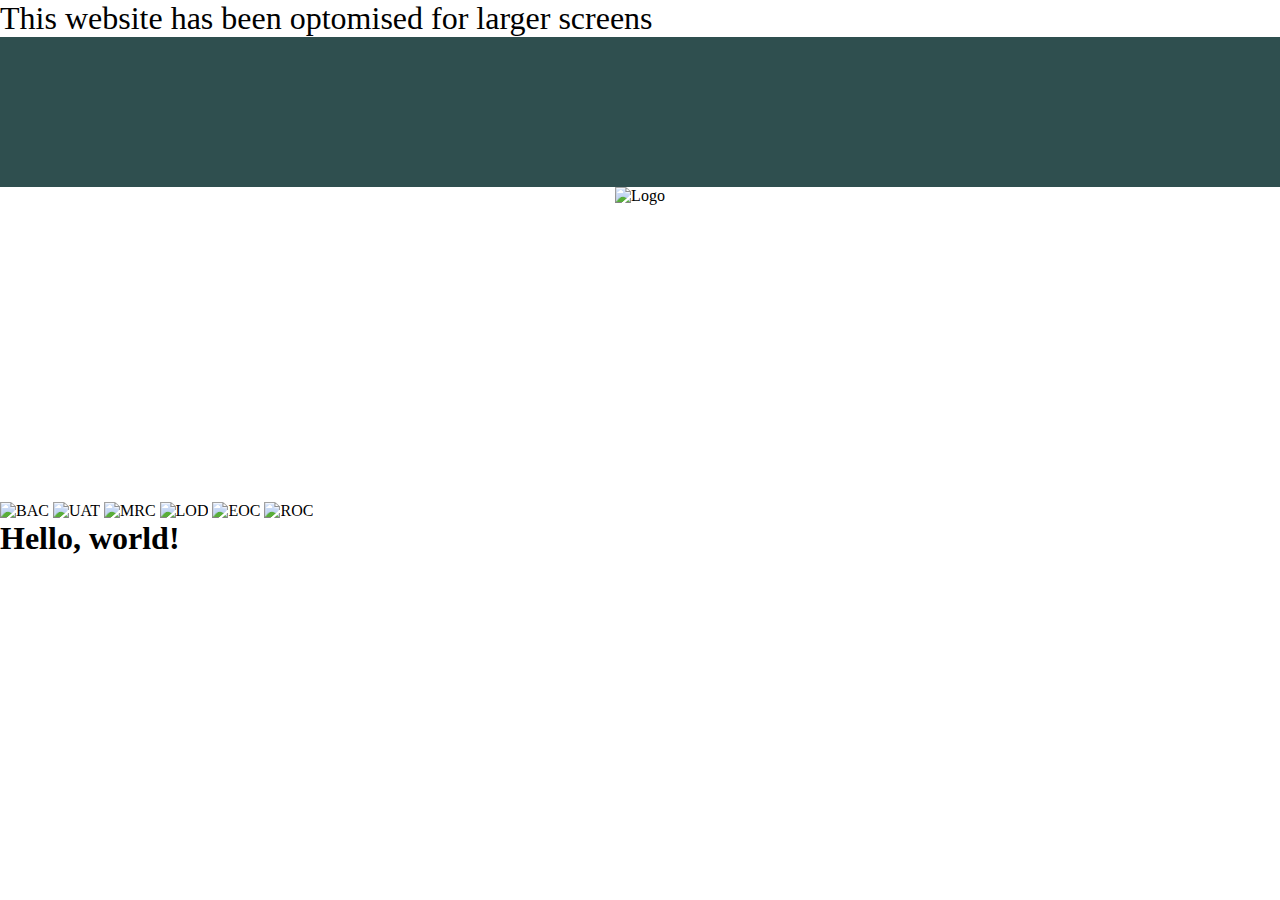
==== index.html @ a93f07cf "Add files via upload" ====
<!doctype html>
<html lang="en">
  <head>
    <meta charset="utf-8">
    <meta name="viewport" content="width=device-width, initial-scale=1">
    <title>Stempocalypse 1909</title>
    <link rel="stylesheet" href="style.css">
    <link href="https://cdn.jsdelivr.net/npm/bootstrap@5.2.0-beta1/dist/css/bootstrap.min.css" rel="stylesheet" integrity="sha384-0evHe/X+R7YkIZDRvuzKMRqM+OrBnVFBL6DOitfPri4tjfHxaWutUpFmBp4vmVor" crossorigin="anonymous">
  </head>
  <body>
    <div class="alert alert-primary d-lg-none alrt" role="alert">
        This website has been optomised for larger screens
    </div>
    <div class="nav1"></div>
    <div class="logo d-flex justify-content-center">
        <img src="Assets/main_logo.png" alt="Logo" class="logo p-7">
    </div>
    <div class="main d-flex justify-content-center">
        <img src="Assets/Bac_Main.PNG" alt="BAC" class="p-1">
        <img src="Assets/UAT_Main.PNG" alt="UAT" class="p-1">
        <img src="Assets/MRC_Main.PNG" alt="MRC" class="p-1">
        <img src="Assets/LOD_Main.PNG" alt="LOD" class="p-1">        
        <img src="Assets/EOC_Main.PNG" alt="EOC" class="p-1">
        <img src="Assets/ROC_Main.PNG" alt="ROC" class="p-1">
    </div>
    <div class="comments"></div>
    <h1>Hello, world!</h1>
    <script src="https://cdn.jsdelivr.net/npm/bootstrap@5.2.0-beta1/dist/js/bootstrap.bundle.min.js" integrity="sha384-pprn3073KE6tl6bjs2QrFaJGz5/SUsLqktiwsUTF55Jfv3qYSDhgCecCxMW52nD2" crossorigin="anonymous"></script>
    <script src="script.js"></script>
</body>
</html>
---- style.css ----
*{
    margin: 0;
    padding: 0;
}


.nav1{
    display: flex;
    width: auto;
    height: 150px;
    background-color: darkslategray;
    color: whitesmoke;
}

.alrt{
    width: auto;
    height: auto;
    position: fixed 5%;
    font-size: xx-large;
}

.logo{
    display: flex;
    margin: auto;
    margin-bottom: 15px;
    height: 300px;
}
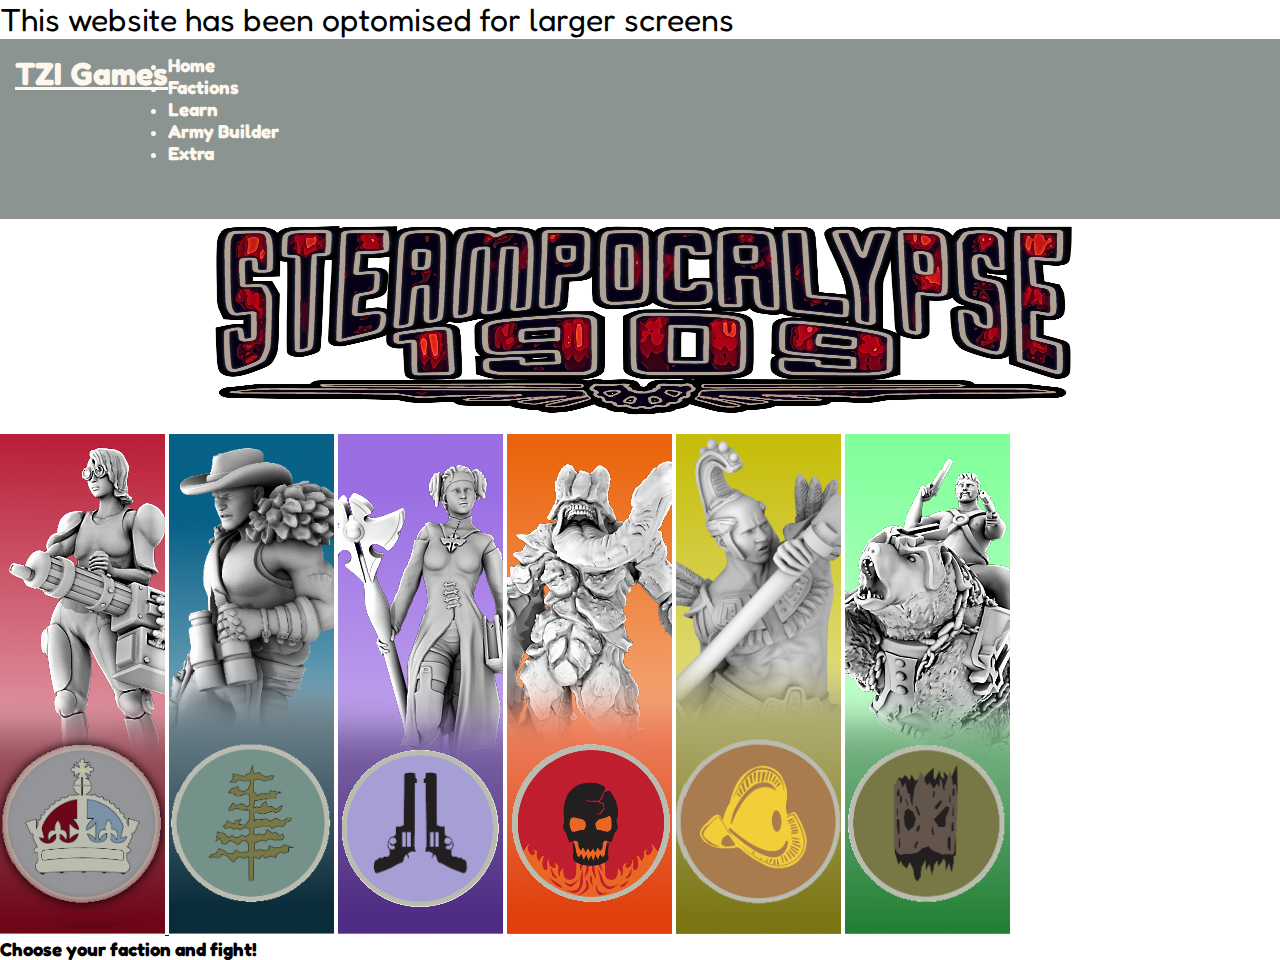
==== commit 86a840d9: "second" ====
--- a/index.html
+++ b/index.html
@@ -1,31 +1,64 @@
-<!doctype html>
-<html lang="en">
-  <head>
-    <meta charset="utf-8">
-    <meta name="viewport" content="width=device-width, initial-scale=1">
-    <title>Stempocalypse 1909</title>
-    <link rel="stylesheet" href="style.css">
-    <link href="https://cdn.jsdelivr.net/npm/bootstrap@5.2.0-beta1/dist/css/bootstrap.min.css" rel="stylesheet" integrity="sha384-0evHe/X+R7YkIZDRvuzKMRqM+OrBnVFBL6DOitfPri4tjfHxaWutUpFmBp4vmVor" crossorigin="anonymous">
-  </head>
-  <body>
-    <div class="alert alert-primary d-lg-none alrt" role="alert">
-        This website has been optomised for larger screens
-    </div>
-    <div class="nav1"></div>
-    <div class="logo d-flex justify-content-center">
-        <img src="Assets/main_logo.png" alt="Logo" class="logo p-7">
-    </div>
-    <div class="main d-flex justify-content-center">
-        <img src="Assets/Bac_Main.PNG" alt="BAC" class="p-1">
-        <img src="Assets/UAT_Main.PNG" alt="UAT" class="p-1">
-        <img src="Assets/MRC_Main.PNG" alt="MRC" class="p-1">
-        <img src="Assets/LOD_Main.PNG" alt="LOD" class="p-1">        
-        <img src="Assets/EOC_Main.PNG" alt="EOC" class="p-1">
-        <img src="Assets/ROC_Main.PNG" alt="ROC" class="p-1">
-    </div>
-    <div class="comments"></div>
-    <h1>Hello, world!</h1>
-    <script src="https://cdn.jsdelivr.net/npm/bootstrap@5.2.0-beta1/dist/js/bootstrap.bundle.min.js" integrity="sha384-pprn3073KE6tl6bjs2QrFaJGz5/SUsLqktiwsUTF55Jfv3qYSDhgCecCxMW52nD2" crossorigin="anonymous"></script>
-    <script src="script.js"></script>
-</body>
+<!doctype html>
+<html lang="en">
+  <head>
+    <meta charset="utf-8">
+    <meta name="viewport" content="width=device-width, initial-scale=1">
+    <title>Stempocalypse 1909</title>
+    <link rel="stylesheet" href="style.css">
+    <link href="https://cdn.jsdelivr.net/npm/bootstrap@5.2.0-beta1/dist/css/bootstrap.min.css" rel="stylesheet" integrity="sha384-0evHe/X+R7YkIZDRvuzKMRqM+OrBnVFBL6DOitfPri4tjfHxaWutUpFmBp4vmVor" crossorigin="anonymous">
+    <link rel="preconnect" href="https://fonts.googleapis.com">
+    <link rel="preconnect" href="https://fonts.gstatic.com" crossorigin>
+    <link href="https://fonts.googleapis.com/css2?family=Fredoka+One&display=swap" rel="stylesheet">
+</head>
+    <body>
+        <div class="alert alert-primary d-lg-none alrt" role="alert">
+            This website has been optomised for larger screens
+        </div>
+        <nav class="navbar navbar-expand-lg nav-fill bg-light">
+            <div class="container-fluid nav-fill nav1 textW">
+                <a class="navbar-brand textW" href="#">
+                    <h1 class="textW">TZI Games</h1>
+                </a>
+                <un class="nav nav-pills nav-fill">
+                    <li class="nav-item">
+                        <a href="index.html" style="text-decoration:none">
+                            <h3 class="textW">Home</h3>
+                        </a>
+                    </li>
+                    <li class="nav-item">
+                        <h3>Factions</h3>
+                    </li>
+                    <li class="nav-item">
+                        <h3>Learn</h3>
+                    </li>
+                    <li class="nav-item">
+                        <h3>Army Builder</h3>
+                    </li>
+                    <li class="nav-item">
+                        <h3>Extra</h3>
+                    </li>
+                </un>
+            </div>
+        </nav>
+    </div>
+    <!-- End of Nav -->
+    <div class="logo d-flex justify-content-center">
+        <img src="Assets/main_logo.png" alt="Logo" class="logo p-7">
+    </div>
+    <div class="main d-flex justify-content-center">
+        <a href="BAC.html">
+            <img src="Assets/Bac_Main.PNG" alt="BAC" class="p-1">
+        </a>
+        <img src="Assets/UAT_Main.PNG" alt="UAT" class="p-1">
+        <img src="Assets/MRC_Main.PNG" alt="MRC" class="p-1">
+        <img src="Assets/LOD_Main.PNG" alt="LOD" class="p-1">        
+        <img src="Assets/EOC_Main.PNG" alt="EOC" class="p-1">
+        <img src="Assets/ROC_Main.PNG" alt="ROC" class="p-1">
+    </div>
+    <div class="comments d-flex justify-content-center">
+        <h3>Choose your faction and fight!</h3>
+    </div>
+    <script src="https://cdn.jsdelivr.net/npm/bootstrap@5.2.0-beta1/dist/js/bootstrap.bundle.min.js" integrity="sha384-pprn3073KE6tl6bjs2QrFaJGz5/SUsLqktiwsUTF55Jfv3qYSDhgCecCxMW52nD2" crossorigin="anonymous"></script>
+    <script src="script.js"></script>
+</body>
 </html>--- a/style.css
+++ b/style.css
@@ -1,27 +1,85 @@
-*{
-    margin: 0;
-    padding: 0;
-}
-
-
-.nav1{
-    display: flex;
-    width: auto;
-    height: 150px;
-    background-color: darkslategray;
-    color: whitesmoke;
-}
-
-.alrt{
-    width: auto;
-    height: auto;
-    position: fixed 5%;
-    font-size: xx-large;
-}
-
-.logo{
-    display: flex;
-    margin: auto;
-    margin-bottom: 15px;
-    height: 300px;
+*{
+    margin: 0;
+    padding: 0;
+    font-family: 'Fredoka One';
+}
+
+
+.nav1{
+    display: flex;
+    width: auto;
+    height: 150px;
+    background-color: #8c9491;
+    color: whitesmoke;
+    padding: 15px;
+}
+
+.alrt{
+    width: auto;
+    height: auto;
+    position: fixed 5%;
+    font-size: xx-large;
+}
+
+.logo{
+    display: flex;
+    margin: auto;
+    margin-bottom: 15px;
+    height: 200px;
+    width: 900px;
+}
+
+.textW{
+    color: rgb(253, 247, 238);
+}
+
+.color-manatee{
+    background-color: #8C8C9C;
+    color: #2A2F33;
+}
+
+li{
+    margin-right: 15px;
+}
+
+.bac{
+    background-color: #971f33;
+    color: #2f2426;
+    display: flex;
+    justify-content:    center;
+    align-items: center;
+    margin: auto;
+    height: 75px;
+}
+
+.faction-bar{
+    width:1200px;
+    display: flex;
+    align-items: center;
+    justify-content: space-evenly;
+}
+
+.faction-logo{
+    width: 70px;
+}
+
+.card{
+    width: 220px;
+    margin: auto;
+    margin-bottom: 30px;
+}
+
+.card-container{
+    width: 900;
+    margin: auto;
+    margin-top: 30px;
+    display: flex;
+    justify-content: center;
+}
+
+td{
+    padding-right: 15px;
+}
+td:last-child{
+    padding-right: 0px;
 }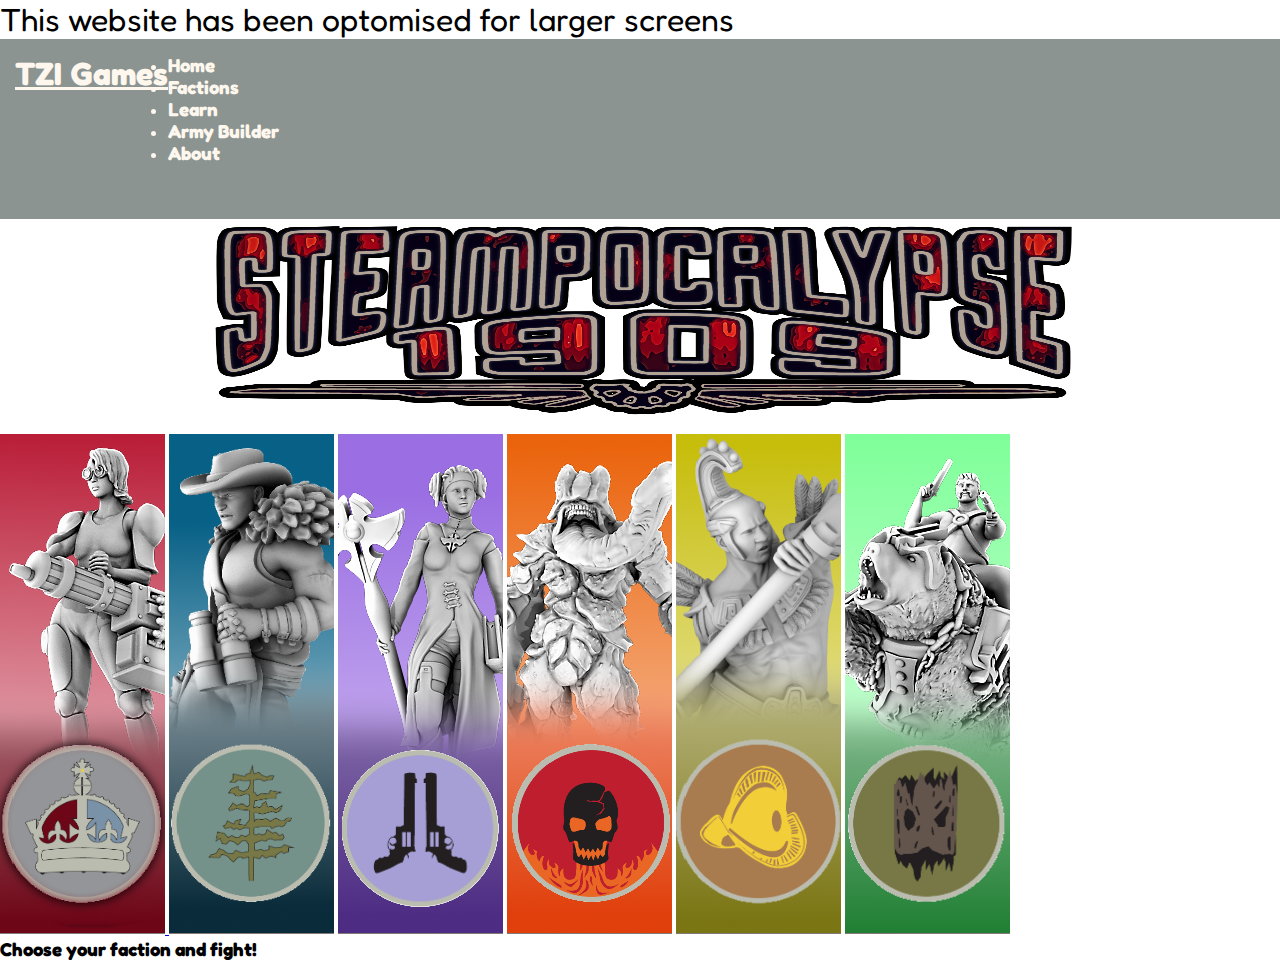
==== commit a478c74b: "Third commit" ====
--- a/index.html
+++ b/index.html
@@ -1,64 +1,68 @@
-<!doctype html>
-<html lang="en">
-  <head>
-    <meta charset="utf-8">
-    <meta name="viewport" content="width=device-width, initial-scale=1">
-    <title>Stempocalypse 1909</title>
-    <link rel="stylesheet" href="style.css">
-    <link href="https://cdn.jsdelivr.net/npm/bootstrap@5.2.0-beta1/dist/css/bootstrap.min.css" rel="stylesheet" integrity="sha384-0evHe/X+R7YkIZDRvuzKMRqM+OrBnVFBL6DOitfPri4tjfHxaWutUpFmBp4vmVor" crossorigin="anonymous">
-    <link rel="preconnect" href="https://fonts.googleapis.com">
-    <link rel="preconnect" href="https://fonts.gstatic.com" crossorigin>
-    <link href="https://fonts.googleapis.com/css2?family=Fredoka+One&display=swap" rel="stylesheet">
-</head>
-    <body>
-        <div class="alert alert-primary d-lg-none alrt" role="alert">
-            This website has been optomised for larger screens
-        </div>
-        <nav class="navbar navbar-expand-lg nav-fill bg-light">
-            <div class="container-fluid nav-fill nav1 textW">
-                <a class="navbar-brand textW" href="#">
-                    <h1 class="textW">TZI Games</h1>
-                </a>
-                <un class="nav nav-pills nav-fill">
-                    <li class="nav-item">
-                        <a href="index.html" style="text-decoration:none">
-                            <h3 class="textW">Home</h3>
-                        </a>
-                    </li>
-                    <li class="nav-item">
-                        <h3>Factions</h3>
-                    </li>
-                    <li class="nav-item">
-                        <h3>Learn</h3>
-                    </li>
-                    <li class="nav-item">
-                        <h3>Army Builder</h3>
-                    </li>
-                    <li class="nav-item">
-                        <h3>Extra</h3>
-                    </li>
-                </un>
-            </div>
-        </nav>
-    </div>
-    <!-- End of Nav -->
-    <div class="logo d-flex justify-content-center">
-        <img src="Assets/main_logo.png" alt="Logo" class="logo p-7">
-    </div>
-    <div class="main d-flex justify-content-center">
-        <a href="BAC.html">
-            <img src="Assets/Bac_Main.PNG" alt="BAC" class="p-1">
-        </a>
-        <img src="Assets/UAT_Main.PNG" alt="UAT" class="p-1">
-        <img src="Assets/MRC_Main.PNG" alt="MRC" class="p-1">
-        <img src="Assets/LOD_Main.PNG" alt="LOD" class="p-1">        
-        <img src="Assets/EOC_Main.PNG" alt="EOC" class="p-1">
-        <img src="Assets/ROC_Main.PNG" alt="ROC" class="p-1">
-    </div>
-    <div class="comments d-flex justify-content-center">
-        <h3>Choose your faction and fight!</h3>
-    </div>
-    <script src="https://cdn.jsdelivr.net/npm/bootstrap@5.2.0-beta1/dist/js/bootstrap.bundle.min.js" integrity="sha384-pprn3073KE6tl6bjs2QrFaJGz5/SUsLqktiwsUTF55Jfv3qYSDhgCecCxMW52nD2" crossorigin="anonymous"></script>
-    <script src="script.js"></script>
-</body>
+<!doctype html>
+<html lang="en">
+  <head>
+    <meta charset="utf-8">
+    <meta name="viewport" content="width=device-width, initial-scale=1">
+    <title>Stempocalypse 1909</title>
+    <link rel="stylesheet" href="style.css">
+    <link href="https://cdn.jsdelivr.net/npm/bootstrap@5.2.0-beta1/dist/css/bootstrap.min.css" rel="stylesheet" integrity="sha384-0evHe/X+R7YkIZDRvuzKMRqM+OrBnVFBL6DOitfPri4tjfHxaWutUpFmBp4vmVor" crossorigin="anonymous">
+    <link rel="preconnect" href="https://fonts.googleapis.com">
+    <link rel="preconnect" href="https://fonts.gstatic.com" crossorigin>
+    <link href="https://fonts.googleapis.com/css2?family=Fredoka+One&display=swap" rel="stylesheet">
+    <script language="Javascript">
+        alert ("Webpage Under Construction")
+        </script>
+</head>
+    <body>
+        <div class="alert alert-primary d-lg-none alrt" role="alert">
+            This website has been optomised for larger screens
+        </div>
+        <nav class="navbar navbar-expand-lg nav-fill bg-light">
+            <div class="container-fluid nav-fill nav1 textW">
+                <a class="navbar-brand textW" href="#">
+                    <h1 class="textW">TZI Games</h1>
+                </a>
+                <un class="nav nav-pills nav-fill">
+                    <li class="nav-item">
+                        <a href="index.html" style="text-decoration:none">
+                            <h3 class="textW">Home</h3>
+                        </a>
+                    </li>
+                    <li class="nav-item">
+                        <a href="factions.html" style="text-decoration:none">
+                            <h3 class="textW">Factions</h3>
+                        </a>
+                    </li>
+                    <li class="nav-item">
+                        <h3>Learn</h3>
+                    </li>
+                    <li class="nav-item">
+                        <h3>Army Builder</h3>
+                    </li>
+                    <li class="nav-item">
+                        <h3>About</h3>
+                    </li>
+                </un>
+            </div>
+        </nav>
+    <!-- End of Nav -->
+    <div class="logo d-flex justify-content-center">
+        <img src="Assets/main_logo.png" alt="Logo" class="logo p-7">
+    </div>
+    <div class="main d-flex justify-content-center">
+        <a href="BAC.html">
+            <img src="Assets/Bac_Main.PNG" alt="BAC" class="p-1">
+        </a>
+        <img src="Assets/UAT_Main.PNG" alt="UAT" class="p-1">
+        <img src="Assets/MRC_Main.PNG" alt="MRC" class="p-1">
+        <img src="Assets/LOD_Main.PNG" alt="LOD" class="p-1">        
+        <img src="Assets/EOC_Main.PNG" alt="EOC" class="p-1">
+        <img src="Assets/ROC_Main.PNG" alt="ROC" class="p-1">
+    </div>
+    <div class="comments d-flex justify-content-center">
+        <h3>Choose your faction and fight!</h3>
+    </div>
+    <script src="https://cdn.jsdelivr.net/npm/bootstrap@5.2.0-beta1/dist/js/bootstrap.bundle.min.js" integrity="sha384-pprn3073KE6tl6bjs2QrFaJGz5/SUsLqktiwsUTF55Jfv3qYSDhgCecCxMW52nD2" crossorigin="anonymous"></script>
+    <script src="script.js"></script>
+</body>
 </html>--- a/style.css
+++ b/style.css
@@ -1,85 +1,290 @@
-*{
-    margin: 0;
-    padding: 0;
-    font-family: 'Fredoka One';
-}
-
-
-.nav1{
-    display: flex;
-    width: auto;
-    height: 150px;
-    background-color: #8c9491;
-    color: whitesmoke;
-    padding: 15px;
-}
-
-.alrt{
-    width: auto;
-    height: auto;
-    position: fixed 5%;
-    font-size: xx-large;
-}
-
-.logo{
-    display: flex;
-    margin: auto;
-    margin-bottom: 15px;
-    height: 200px;
-    width: 900px;
-}
-
-.textW{
-    color: rgb(253, 247, 238);
-}
-
-.color-manatee{
-    background-color: #8C8C9C;
-    color: #2A2F33;
-}
-
-li{
-    margin-right: 15px;
-}
-
-.bac{
-    background-color: #971f33;
-    color: #2f2426;
-    display: flex;
-    justify-content:    center;
-    align-items: center;
-    margin: auto;
-    height: 75px;
-}
-
-.faction-bar{
-    width:1200px;
-    display: flex;
-    align-items: center;
-    justify-content: space-evenly;
-}
-
-.faction-logo{
-    width: 70px;
-}
-
-.card{
-    width: 220px;
-    margin: auto;
-    margin-bottom: 30px;
-}
-
-.card-container{
-    width: 900;
-    margin: auto;
-    margin-top: 30px;
-    display: flex;
-    justify-content: center;
-}
-
-td{
-    padding-right: 15px;
-}
-td:last-child{
-    padding-right: 0px;
+*{
+    margin: 0;
+    padding: 0;
+    font-family: 'Fredoka One';
+}
+
+
+.nav1{
+    display: flex;
+    width: auto;
+    height: 150px;
+    background-color: #8c9491;
+    color: whitesmoke;
+    padding: 15px;
+}
+
+.alrt{
+    width: auto;
+    height: auto;
+    position: fixed 5%;
+    font-size: xx-large;
+}
+
+.logo{
+    display: flex;
+    margin: auto;
+    margin-bottom: 15px;
+    height: 200px;
+    width: 900px;
+}
+
+.textW{
+    color: rgb(253, 247, 238);
+}
+
+.color-manatee{
+    background-color: #8C8C9C;
+    color: #2A2F33;
+}
+
+li{
+    margin-right: 15px;
+}
+
+.bac{
+    background-color: rgb(151, 31, 51, 0.7);
+    color: #2f2426;
+    display: flex;
+    justify-content:    center;
+    align-items: center;
+    margin: auto;
+    height: 75px;
+}
+
+.uat{
+    background-color: #B0C8D4;
+    color: #1A2C33;
+    display: flex;
+    justify-content:    center;
+    align-items: center;
+    margin: auto;
+    height: 75px;
+}
+
+.mrc{
+    background-color: #a594c9;
+    color: #5c5b5c;
+    display: flex;
+    justify-content:    center;
+    align-items: center;
+    margin: auto;
+    height: 75px;
+}
+
+.lod{
+    background-color: #d55d39;
+    color: #322e31;
+    display: flex;
+    justify-content:    center;
+    align-items: center;
+    margin: auto;
+    height: 75px;
+}
+.eoc{
+    background-color: #ae9e53;
+    color: #424241;
+    display: flex;
+    justify-content:    center;
+    align-items: center;
+    margin: auto;
+    height: 75px;
+}
+
+.roc{
+    background-color: #9bc6a3;
+    color: #5a504a;
+    display: flex;
+    justify-content:    center;
+    align-items: center;
+    margin: auto;
+    height: 75px;
+}
+
+.textBox{
+    width: auto;
+    margin-left: 15px;
+    margin-top: 20px;
+}
+
+.faction-bar{
+    width:1200px;
+    display: flex;
+    align-items: center;
+    justify-content: space-evenly;
+}
+
+.faction-logo{
+    width: 70px;
+}
+
+.faction-logo-l{
+    width: 120px;
+}
+
+.faction-text{
+    width: 880px;
+    height: fit-content;
+    display: none;
+    margin: auto;
+    margin-top: 15px;
+    /* visibility: hidden; */
+}
+
+.faction-text .show{
+    visibility: visible;
+    -webkit-animation: fadeIn .5s;
+    animation: fadeIn .5s;
+}
+
+/* card pictures */
+.card{
+    width: 220px;
+    margin: auto;
+    margin-bottom: 30px;
+    cursor: pointer;
+}
+
+.card:hover{
+    filter: brightness(120%);
+    transition: .5s ease;
+}
+
+/* Model images */
+
+.model_img{
+    width: 200px;
+    margin: auto;
+    margin-bottom: 30px;
+    cursor: pointer;
+    background-color: none;
+}
+.model_imgrd:hover{
+    filter: brightness(120%);
+    transition: .5s ease;
+}
+.p-1:hover{
+    transform:scale(1.2);
+    transition: .5s ease;
+    border-radius: 15px;
+}
+
+
+
+/* modal for cards */
+.modal1 {
+    width: 600px !important; 
+    height: 775px !important; 
+    display: none; 
+    z-index: 1; 
+    margin:0 auto;
+    position: absolute;
+    left: 0;
+    right:0;
+    top: 50%; 
+    -webkit-transform:translateY(-50%);
+    -moz-transform:translateY(-50%);
+    -ms-transform:translateY(-50%);
+    -o-transform:translateY(-50%);
+    transform:translateY(-50%);
+    background-color: rgba(0,0,0,0.9); 
+}
+
+/* modal for models */
+.modal2 {
+    width: 600px !important; 
+    height: 600px !important; 
+    display: none; 
+    z-index: 1; 
+    margin:0 auto;
+    position: fixed;
+    left: 0;
+    right:0;
+    top: 70%; 
+    -webkit-transform:translateY(-70%);
+    -moz-transform:translateY(-70%);
+    -ms-transform:translateY(-70%);
+    -o-transform:translateY(-70%);
+    transform:translateY(-70%);
+    background-color: rgba(0,0,0,0.9); 
+}
+
+.modal3 {
+    width: 600px !important; 
+    height: 600px !important; 
+    display: none; 
+    z-index: 1; 
+    margin:0 auto;
+    position: fixed;
+    left: 0;
+    right:0;
+    top: 70%; 
+    -webkit-transform:translateY(-70%);
+    -moz-transform:translateY(-70%);
+    -ms-transform:translateY(-70%);
+    -o-transform:translateY(-70%);
+    transform:translateY(-70%);
+    background-color: rgba(0,0,0,0.9); 
+}
+
+.modal-content {
+    display: flex;
+    margin: auto;
+    margin-top: 50px;
+    align-items: center;
+    justify-self: center;
+    width: 500px !important;
+    max-width: 700px;
+}
+
+
+.modal-content, #caption {
+    -webkit-animation-name: zoom;
+    -webkit-animation-duration: 0.6s;
+    animation-name: zoom;
+    animation-duration: 0.6s;
+}
+
+
+/* The Close Button */
+.close {
+    position: absolute;
+    top: -5px;
+    right: 15px;
+    color: #f1f1f1;
+    font-size: 40px;
+    font-weight: bold;
+    transition: 0.3s;
+}
+
+.close:hover,
+.close:focus {
+    color: #bbb;
+    text-decoration: none;
+    cursor: pointer;
+}
+
+.card-container{
+    width: 900;
+    margin: auto;
+    margin-top: 30px;
+    display: flex;
+    justify-content: center;
+}
+
+td{
+    padding-right: 15px;
+}
+td:last-child{
+    padding-right: 0px;
+}
+
+.stest{
+    color: rgb(34, 16, 5)
+}
+
+.image_table{
+    display: flex;
+    justify-content: space-around;
+    margin: auto;
 }